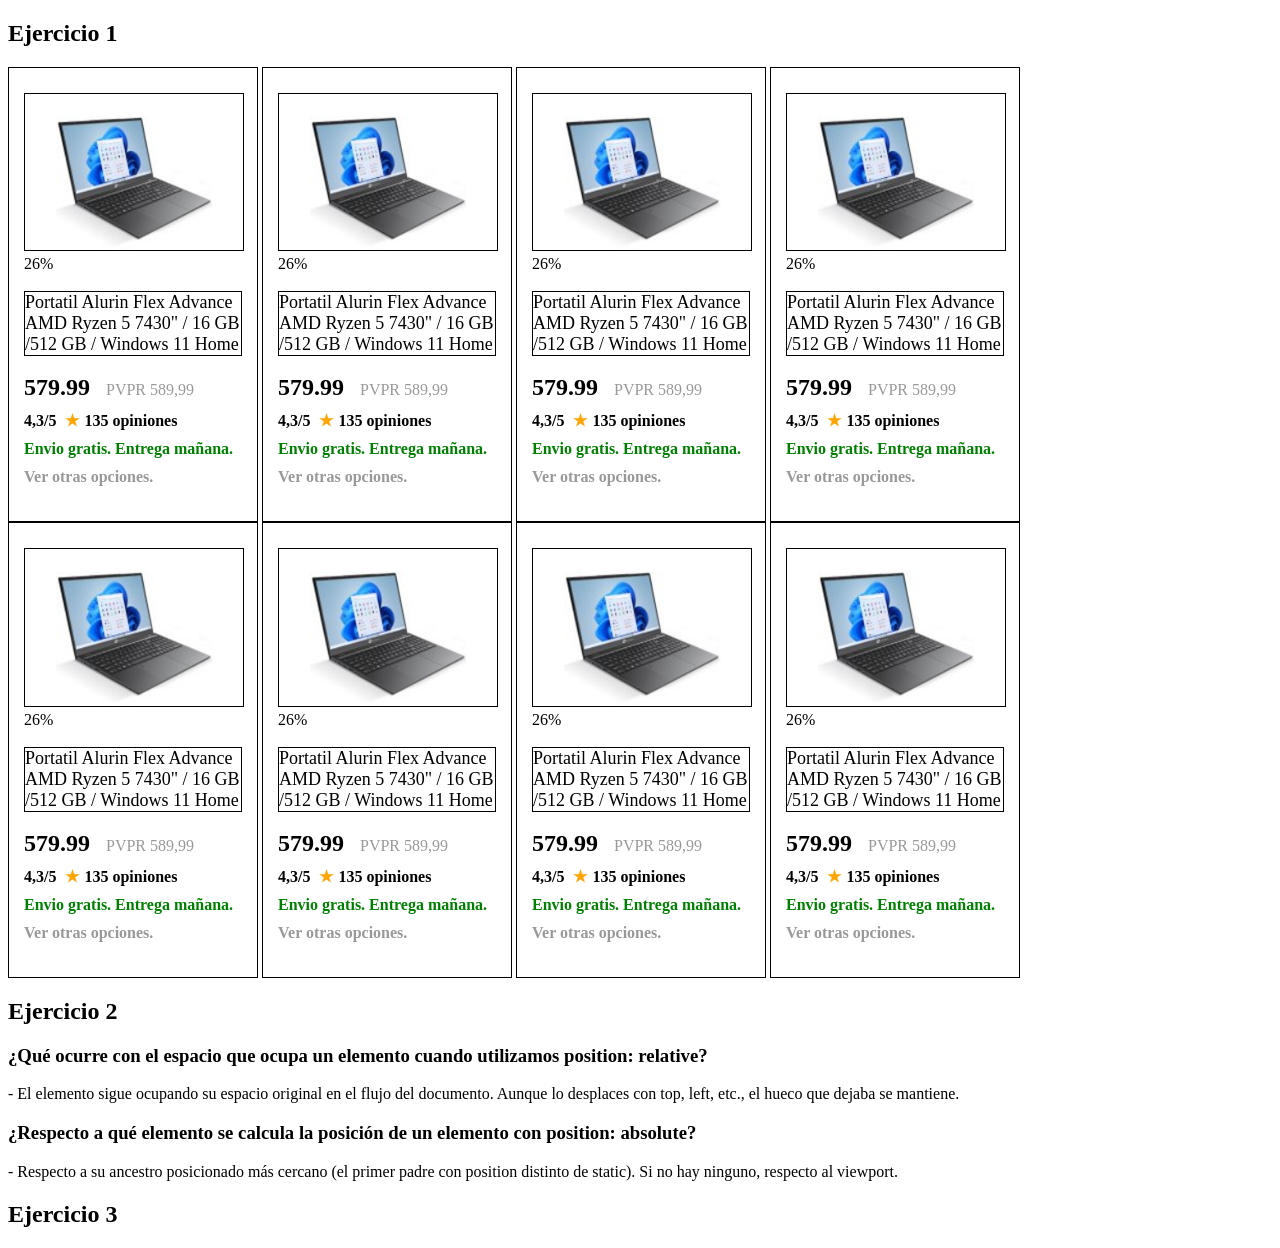
==== (UT4) RA2 _CSS-Bootstrap/EJ2 - Position absolute - relative/practica_relative_absolute.html @ ce4eedd4 "a" ====
<!doctype html>
<html lang="en">
  <head>
    <meta charset="UTF-8" />
    <meta name="viewport" content="width=device-width, initial-scale=1.0" />
    <title>Document</title>
    <style>
      .relative {
        .caja1 {
          padding: 25px 15px;
          width: 250px;
          box-sizing: border-box;
          border: 1px solid black;
          display: inline-block;

          img {
            max-width: 100%;
            border: 1px solid black;
          }

          div {
            & > span:first-of-type {
              background-color: red;
              color: white;
            }
          }

          h3 {
            font-weight: 100;
            font-size: 18px;
            border: 1px solid black;
          }

          p {
            margin-bottom: 10px;
            margin-top: 10px;

            &:first-of-type {
              font-weight: 900;
              font-size: 24px;

              span {
                margin-left: 10px;
                color: #999;
                font-weight: normal;
                font-size: 16px;
              }
            }

            &:nth-of-type(2) {
              font-weight: 900;

              span {
                margin-left: 5px;

                &:first-of-type {
                  color: orange;
                }
              }
            }

            &:nth-of-type(3) {
              font-weight: 900;
              color: green;
            }

            &:last-of-type {
              color: #999;
              font-weight: bold;
            }
          }
        }
      }

      .absolute {
        .caja1 {
          padding: 25px 15px;
          width: 250px;
          box-sizing: border-box;
          border: 1px solid black;
          display: inline-block;

          img {
            max-width: 100%;
            border: 1px solid black;
          }

          div {
            & > span:first-of-type {
              background-color: red;
              color: white;
            }
          }

          h3 {
            font-weight: 100;
            font-size: 18px;
            border: 1px solid black;
          }

          p {
            margin-bottom: 10px;
            margin-top: 10px;

            &:first-of-type {
              font-weight: 900;
              font-size: 24px;

              span {
                margin-left: 10px;
                color: #999;
                font-weight: normal;
                font-size: 16px;
              }
            }

            &:nth-of-type(2) {
              font-weight: 900;

              span {
                margin-left: 5px;

                &:first-of-type {
                  color: orange;
                }
              }
            }

            &:nth-of-type(3) {
              font-weight: 900;
              color: green;
            }

            &:last-of-type {
              color: #999;
              font-weight: bold;
            }
          }
        }
      }
    </style>
  </head>

  <body>
    <section class="Ej1">
      <h2>Ejercicio 1</h2>
      <section class="relative">
        <article class="caja1">
          <img src="pc.png" alt="" />
          <span class="discount">26%</span>
          <h3>Portatil Alurin Flex Advance AMD Ryzen 5 7430" / 16 GB /512 GB / Windows 11 Home</h3>
          <p>579.99 <span>PVPR 589,99</span></p>
          <p>4,3/5 <span>&#x2605;</span><span>135 opiniones</span></p>
          <p>Envio gratis. Entrega mañana.</p>
          <p>Ver otras opciones.</p>
        </article>
        <article class="caja1">
          <img src="pc.png" alt="" />
          <span class="discount">26%</span>
          <h3>Portatil Alurin Flex Advance AMD Ryzen 5 7430" / 16 GB /512 GB / Windows 11 Home</h3>
          <p>579.99 <span>PVPR 589,99</span></p>
          <p>4,3/5 <span>&#x2605;</span><span>135 opiniones</span></p>
          <p>Envio gratis. Entrega mañana.</p>
          <p>Ver otras opciones.</p>
        </article>
        <article class="caja1">
          <img src="pc.png" alt="" />
          <span class="discount">26%</span>
          <h3>Portatil Alurin Flex Advance AMD Ryzen 5 7430" / 16 GB /512 GB / Windows 11 Home</h3>
          <p>579.99 <span>PVPR 589,99</span></p>
          <p>4,3/5 <span>&#x2605;</span><span>135 opiniones</span></p>
          <p>Envio gratis. Entrega mañana.</p>
          <p>Ver otras opciones.</p>
        </article>
        <article class="caja1">
          <img src="pc.png" alt="" />
          <span class="discount">26%</span>
          <h3>Portatil Alurin Flex Advance AMD Ryzen 5 7430" / 16 GB /512 GB / Windows 11 Home</h3>
          <p>579.99 <span>PVPR 589,99</span></p>
          <p>4,3/5 <span>&#x2605;</span><span>135 opiniones</span></p>
          <p>Envio gratis. Entrega mañana.</p>
          <p>Ver otras opciones.</p>
        </article>
      </section>
      <section class="absolute">
        <article class="caja1">
          <img src="pc.png" alt="" />
          <span class="discount">26%</span>
          <h3>Portatil Alurin Flex Advance AMD Ryzen 5 7430" / 16 GB /512 GB / Windows 11 Home</h3>
          <p>579.99 <span>PVPR 589,99</span></p>
          <p>4,3/5 <span>&#x2605;</span><span>135 opiniones</span></p>
          <p>Envio gratis. Entrega mañana.</p>
          <p>Ver otras opciones.</p>
        </article>
        <article class="caja1">
          <img src="pc.png" alt="" />
          <span class="discount">26%</span>
          <h3>Portatil Alurin Flex Advance AMD Ryzen 5 7430" / 16 GB /512 GB / Windows 11 Home</h3>
          <p>579.99 <span>PVPR 589,99</span></p>
          <p>4,3/5 <span>&#x2605;</span><span>135 opiniones</span></p>
          <p>Envio gratis. Entrega mañana.</p>
          <p>Ver otras opciones.</p>
        </article>
        <article class="caja1">
          <img src="pc.png" alt="" />
          <span class="discount">26%</span>
          <h3>Portatil Alurin Flex Advance AMD Ryzen 5 7430" / 16 GB /512 GB / Windows 11 Home</h3>
          <p>579.99 <span>PVPR 589,99</span></p>
          <p>4,3/5 <span>&#x2605;</span><span>135 opiniones</span></p>
          <p>Envio gratis. Entrega mañana.</p>
          <p>Ver otras opciones.</p>
        </article>
        <article class="caja1">
          <img src="pc.png" alt="" />
          <span class="discount">26%</span>
          <h3>Portatil Alurin Flex Advance AMD Ryzen 5 7430" / 16 GB /512 GB / Windows 11 Home</h3>
          <p>579.99 <span>PVPR 589,99</span></p>
          <p>4,3/5 <span>&#x2605;</span><span>135 opiniones</span></p>
          <p>Envio gratis. Entrega mañana.</p>
          <p>Ver otras opciones.</p>
        </article>
      </section>
    </section>
    <section class="Ej2">
      <h2>Ejercicio 2</h2>
      <article class="pregunta"></article>
      <h3>¿Qué ocurre con el espacio que ocupa un elemento cuando utilizamos position: relative?</h3>
      <p>- El elemento sigue ocupando su espacio original en el flujo del documento. Aunque lo desplaces con top, left, etc., el hueco que dejaba se mantiene.</p>
      <article class="pregunta">
        <h3>¿Respecto a qué elemento se calcula la posición de un elemento con position: absolute?</h3>
        <p>- Respecto a su ancestro posicionado más cercano (el primer padre con position distinto de static). Si no hay ninguno, respecto al viewport.</p>
      </article>
    </section>
    <section class="Ej3">
      <h2>Ejercicio 3</h2>
    </section>
  </body>
</html>
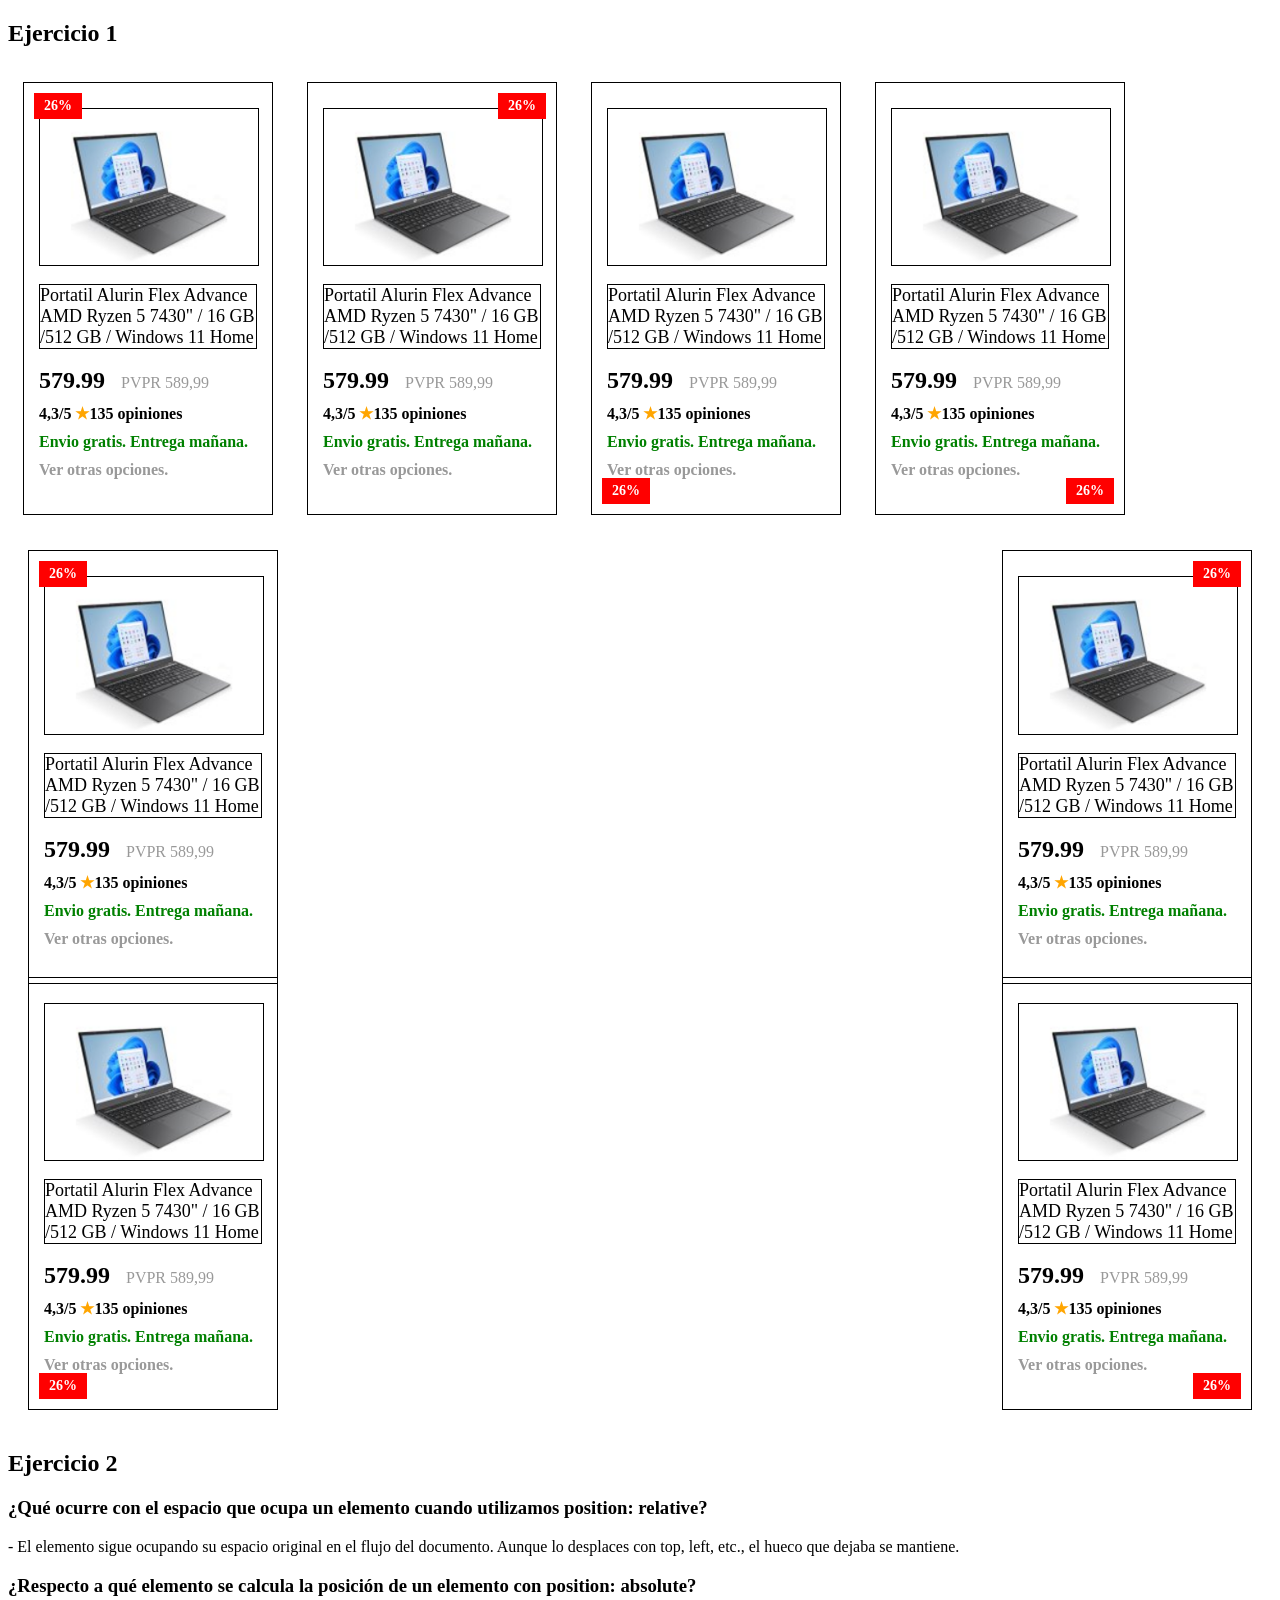
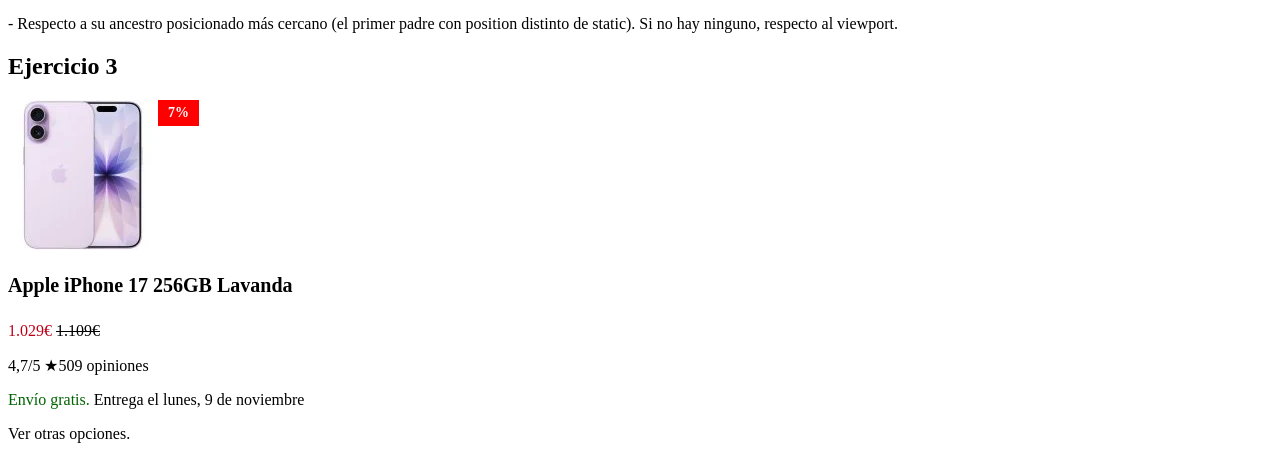
==== commit 84f4c4e9: "a" ====
--- a/(UT4) RA2 _CSS-Bootstrap/EJ2 - Position absolute - relative/practica_relative_absolute.html
+++ b/(UT4) RA2 _CSS-Bootstrap/EJ2 - Position absolute - relative/practica_relative_absolute.html
@@ -5,140 +5,219 @@
     <meta name="viewport" content="width=device-width, initial-scale=1.0" />
     <title>Document</title>
     <style>
-      .relative {
-        .caja1 {
-          padding: 25px 15px;
-          width: 250px;
-          box-sizing: border-box;
-          border: 1px solid black;
-          display: inline-block;
-
-          img {
-            max-width: 100%;
-            border: 1px solid black;
-          }
-
-          div {
-            & > span:first-of-type {
-              background-color: red;
-              color: white;
-            }
-          }
-
-          h3 {
-            font-weight: 100;
-            font-size: 18px;
-            border: 1px solid black;
-          }
-
-          p {
-            margin-bottom: 10px;
-            margin-top: 10px;
-
-            &:first-of-type {
-              font-weight: 900;
-              font-size: 24px;
-
-              span {
-                margin-left: 10px;
-                color: #999;
-                font-weight: normal;
-                font-size: 16px;
-              }
-            }
-
-            &:nth-of-type(2) {
-              font-weight: 900;
-
-              span {
-                margin-left: 5px;
-
-                &:first-of-type {
-                  color: orange;
-                }
-              }
-            }
-
-            &:nth-of-type(3) {
-              font-weight: 900;
-              color: green;
-            }
-
-            &:last-of-type {
-              color: #999;
-              font-weight: bold;
-            }
-          }
-        }
-      }
-
-      .absolute {
-        .caja1 {
-          padding: 25px 15px;
-          width: 250px;
-          box-sizing: border-box;
-          border: 1px solid black;
-          display: inline-block;
-
-          img {
-            max-width: 100%;
-            border: 1px solid black;
-          }
-
-          div {
-            & > span:first-of-type {
-              background-color: red;
-              color: white;
-            }
-          }
-
-          h3 {
-            font-weight: 100;
-            font-size: 18px;
-            border: 1px solid black;
-          }
-
-          p {
-            margin-bottom: 10px;
-            margin-top: 10px;
-
-            &:first-of-type {
-              font-weight: 900;
-              font-size: 24px;
-
-              span {
-                margin-left: 10px;
-                color: #999;
-                font-weight: normal;
-                font-size: 16px;
-              }
-            }
-
-            &:nth-of-type(2) {
-              font-weight: 900;
-
-              span {
-                margin-left: 5px;
-
-                &:first-of-type {
-                  color: orange;
-                }
-              }
-            }
-
-            &:nth-of-type(3) {
-              font-weight: 900;
-              color: green;
-            }
-
-            &:last-of-type {
-              color: #999;
-              font-weight: bold;
-            }
-          }
-        }
-      }
-    </style>
+  .relative {
+    position: relative;
+  }
+
+  .relative .caja1 {
+    position: relative;          
+    padding: 25px 15px;
+    width: 250px;
+    box-sizing: border-box;
+    border: 1px solid black;
+    display: inline-block;
+    margin: 15px;
+    vertical-align: top;
+  }
+
+  .relative .caja1 img {
+    max-width: 100%;
+    border: 1px solid black;
+    display: block;
+  }
+
+
+  .discount {
+    position: absolute;
+    background-color: red;
+    color: white;
+    font-weight: bold;
+    padding: 5px 10px;
+    font-size: 14px;
+    z-index: 10;
+  }
+
+
+  .relative .caja1:nth-child(1) .discount {
+    top: 10px;
+    left: 10px;
+  }
+
+
+  .relative .caja1:nth-child(2) .discount {
+    top: 10px;
+    right: 10px;
+  }
+
+
+  .relative .caja1:nth-child(3) .discount {
+    bottom: 10px;
+    left: 10px;
+  }
+
+
+  .relative .caja1:nth-child(4) .discount {
+    bottom: 10px;
+    right: 10px;
+  }
+
+
+  .relative .caja1 h3 {
+    font-weight: 100;
+    font-size: 18px;
+    border: 1px solid black;
+  }
+
+  .relative .caja1 p {
+    margin-bottom: 10px;
+    margin-top: 10px;
+  }
+
+  .relative .caja1 p:first-of-type {
+    font-weight: 900;
+    font-size: 24px;
+  }
+
+  .relative .caja1 p:first-of-type span {
+    margin-left: 10px;
+    color: #999;
+    font-weight: normal;
+    font-size: 16px;
+  }
+
+  .relative .caja1 p:nth-of-type(2) {
+    font-weight: 900;
+  }
+
+  .relative .caja1 p:nth-of-type(2) span:first-of-type {
+    color: orange;
+  }
+
+  .relative .caja1 p:nth-of-type(3) {
+    font-weight: 900;
+    color: green;
+  }
+
+  .relative .caja1 p:last-of-type {
+    color: #999;
+    font-weight: bold;
+  }
+
+  .absolute {
+    position: relative;
+    height: 900px;  
+  }
+
+  .absolute .caja1 {
+    position: absolute;
+    padding: 25px 15px;
+    width: 250px;
+    box-sizing: border-box;
+    border: 1px solid black;
+  }
+
+  .absolute .caja1 img {
+    max-width: 100%;
+    border: 1px solid black;
+    display: block;
+  }
+
+  /* Posicionamos las 4 tarjetas en las 4 esquinas del contenedor .absolute */
+  .absolute .caja1:nth-child(1) {
+    top: 20px;
+    left: 20px;
+  }
+
+  .absolute .caja1:nth-child(2) {
+    top: 20px;
+    right: 20px;
+  }
+
+  .absolute .caja1:nth-child(3) {
+    bottom: 20px;
+    left: 20px;
+  }
+
+  .absolute .caja1:nth-child(4) {
+    bottom: 20px;
+    right: 20px;
+  }
+
+  /* El descuento dentro de cada tarjeta absolute también se posiciona en las 4 esquinas */
+  .absolute .caja1 .discount {
+    position: absolute;
+    background-color: red;
+    color: white;
+    font-weight: bold;
+    padding: 5px 10px;
+    font-size: 14px;
+  }
+
+  /* 1ª → arriba izquierda */
+  .absolute .caja1:nth-child(1) .discount {
+    top: 10px;
+    left: 10px;
+  }
+
+  /* 2ª → arriba derecha */
+  .absolute .caja1:nth-child(2) .discount {
+    top: 10px;
+    right: 10px;
+  }
+
+  /* 3ª → abajo izquierda */
+  .absolute .caja1:nth-child(3) .discount {
+    bottom: 10px;
+    left: 10px;
+  }
+
+  /* 4ª → abajo derecha */
+  .absolute .caja1:nth-child(4) .discount {
+    bottom: 10px;
+    right: 10px;
+  }
+
+  .absolute .caja1 h3 {
+    font-weight: 100;
+    font-size: 18px;
+    border: 1px solid black;
+  }
+
+  .absolute .caja1 p {
+    margin-bottom: 10px;
+    margin-top: 10px;
+  }
+
+  .absolute .caja1 p:first-of-type {
+    font-weight: 900;
+    font-size: 24px;
+  }
+
+  .absolute .caja1 p:first-of-type span {
+    margin-left: 10px;
+    color: #999;
+    font-weight: normal;
+    font-size: 16px;
+  }
+
+  .absolute .caja1 p:nth-of-type(2) {
+    font-weight: 900;
+  }
+
+  .absolute .caja1 p:nth-of-type(2) span:first-of-type {
+    color: orange;
+  }
+
+  .absolute .caja1 p:nth-of-type(3) {
+    font-weight: 900;
+    color: green;
+  }
+
+  .absolute .caja1 p:last-of-type {
+    color: #999;
+    font-weight: bold;
+  }
+</style>
   </head>
 
   <body>
@@ -233,6 +312,19 @@
     </section>
     <section class="Ej3">
       <h2>Ejercicio 3</h2>
+      <article class="caja1">
+        <div>
+          <img src="phone.webp" alt="" />
+          <span class="discount">7%</span>
+        </div>
+        <div>
+          <h3 style="font-size: 1.25rem; height: 1.75rem;">Apple iPhone 17 256GB Lavanda</h3>
+          <p style="color: #bf0019;">1.029€ <span style="text-decoration: line-through; color: #000;">1.109€</span></p>
+          <p>4,7/5 <span>&#x2605;</span><span>509 opiniones</span></p>
+          <span><span style="color: darkgreen;">Envío gratis. </span> <span>Entrega el lunes, 9 de noviembre</span></span>
+          <p>Ver otras opciones.</p>
+        </div>
+        </article>
     </section>
   </body>
 </html>
